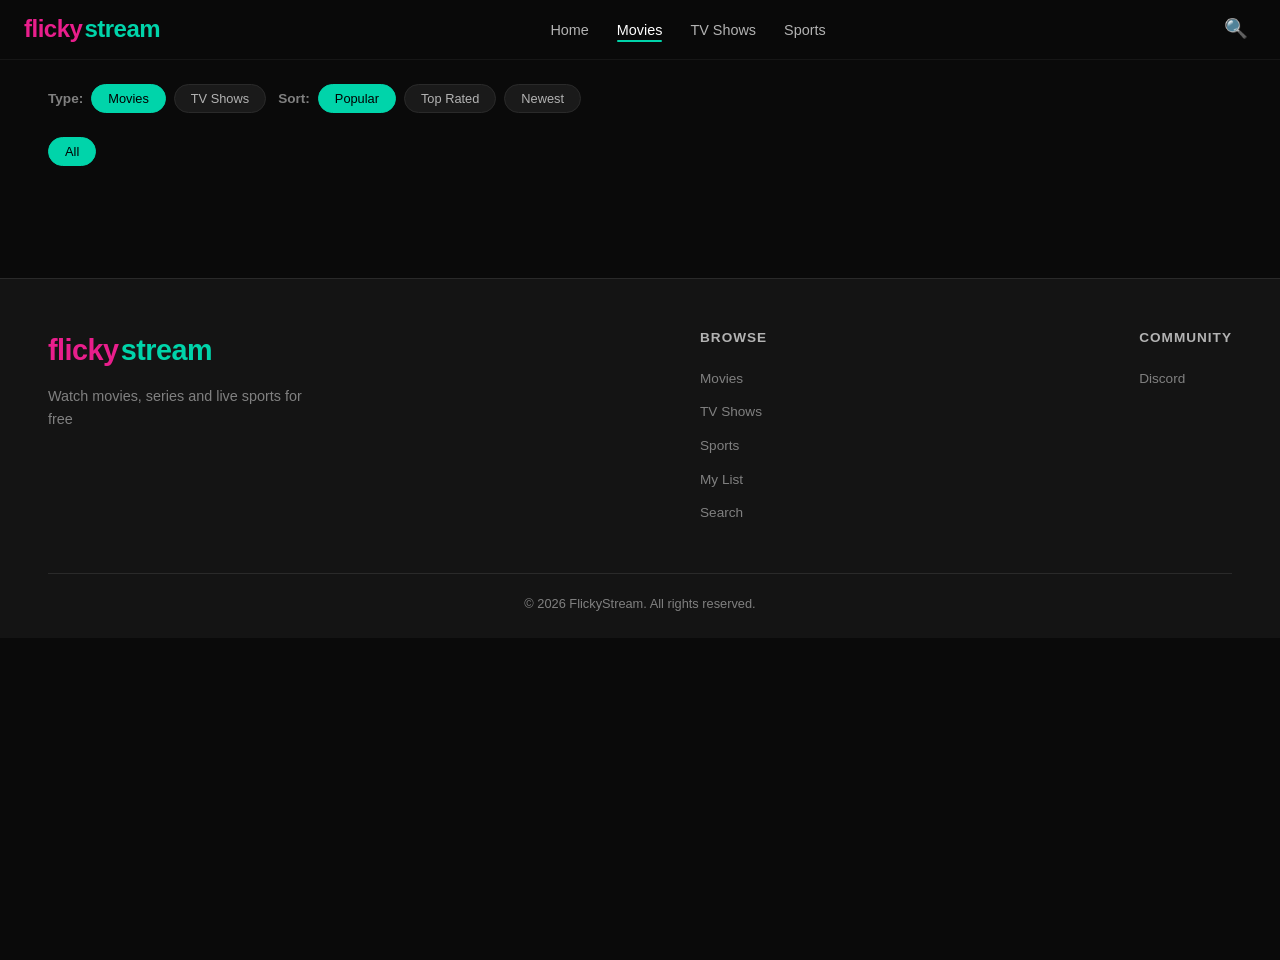
==== browse.html @ bab7703d "🎬 Initial commit: FlickyStream clone - Homepage with 27+ content carousels - Detail page with cast, " ====
<!DOCTYPE html>
<html lang="en">
<head>
  <meta charset="UTF-8">
  <meta name="viewport" content="width=device-width, initial-scale=1.0">
  <title>Browse - FlickyStream</title>
  <link rel="stylesheet" href="css/style.css">
</head>
<body>
  <!-- Navbar injected by app.js -->

  <main>
    <div class="browse-container">
      <div class="browse-filters" id="browseFilters">
        <div class="filter-group">
          <span class="filter-label">Type:</span>
          <button class="filter-btn active" data-type="movie">Movies</button>
          <button class="filter-btn" data-type="tv">TV Shows</button>
        </div>
        <div class="filter-group">
          <span class="filter-label">Sort:</span>
          <button class="filter-btn active" data-sort="popularity.desc">Popular</button>
          <button class="filter-btn" data-sort="vote_average.desc">Top Rated</button>
          <button class="filter-btn" data-sort="primary_release_date.desc">Newest</button>
        </div>
      </div>

      <div class="genre-pills" id="genrePills"></div>

      <div class="browse-grid" id="browseGrid"></div>

      <button class="load-more" id="loadMoreBtn">Load More</button>
    </div>
  </main>

  <!-- Footer injected by app.js -->

  <script src="js/api.js"></script>
  <script src="js/app.js"></script>
  <script src="js/browse.js"></script>
</body>
</html>
---- css/style.css ----
/* ===== FlickyStream Clone - Main Stylesheet ===== */

:root {
  --bg-primary: #0a0a0a;
  --bg-secondary: #141414;
  --bg-card: #1a1a1a;
  --bg-hover: #252525;
  --bg-nav: rgba(10, 10, 10, 0.95);
  --text-primary: #ffffff;
  --text-secondary: #b3b3b3;
  --text-muted: #808080;
  --accent-pink: #e91e8c;
  --accent-teal: #00d4aa;
  --accent-blue: #4fc3f7;
  --star-bg: #1a237e;
  --star-color: #ffd700;
  --rating-bg: #2962ff;
  --border-color: #2a2a2a;
  --shadow: 0 4px 20px rgba(0,0,0,0.5);
  --radius: 8px;
  --radius-lg: 12px;
  --transition: 0.3s ease;
  --nav-height: 60px;
}

* {
  margin: 0;
  padding: 0;
  box-sizing: border-box;
}

html {
  scroll-behavior: smooth;
}

body {
  font-family: 'Segoe UI', -apple-system, BlinkMacSystemFont, 'Helvetica Neue', Arial, sans-serif;
  background: var(--bg-primary);
  color: var(--text-primary);
  line-height: 1.6;
  min-height: 100vh;
  overflow-x: hidden;
}

a {
  color: inherit;
  text-decoration: none;
}

img {
  max-width: 100%;
  display: block;
}

button {
  cursor: pointer;
  border: none;
  outline: none;
  font-family: inherit;
}

/* Scrollbar */
::-webkit-scrollbar { width: 6px; height: 6px; }
::-webkit-scrollbar-track { background: transparent; }
::-webkit-scrollbar-thumb { background: #333; border-radius: 3px; }
::-webkit-scrollbar-thumb:hover { background: #555; }

/* ===== NAVIGATION ===== */
.navbar {
  position: fixed;
  top: 0;
  left: 0;
  right: 0;
  height: var(--nav-height);
  background: var(--bg-nav);
  backdrop-filter: blur(10px);
  z-index: 1000;
  display: flex;
  align-items: center;
  justify-content: space-between;
  padding: 0 24px;
  border-bottom: 1px solid rgba(255,255,255,0.05);
}

.nav-logo {
  display: flex;
  align-items: center;
  gap: 2px;
  font-size: 1.5rem;
  font-weight: 800;
  letter-spacing: -0.5px;
}

.nav-logo .flicky { color: var(--accent-pink); }
.nav-logo .stream { color: var(--accent-teal); }

.nav-links {
  display: flex;
  align-items: center;
  gap: 28px;
  list-style: none;
}

.nav-links a {
  color: var(--text-secondary);
  font-size: 0.9rem;
  font-weight: 500;
  transition: color var(--transition);
  position: relative;
}

.nav-links a:hover,
.nav-links a.active {
  color: var(--text-primary);
}

.nav-links a.active::after {
  content: '';
  position: absolute;
  bottom: -4px;
  left: 0;
  right: 0;
  height: 2px;
  background: var(--accent-teal);
  border-radius: 1px;
}

.nav-right {
  display: flex;
  align-items: center;
  gap: 16px;
}

.search-btn {
  background: none;
  color: var(--text-secondary);
  font-size: 1.2rem;
  padding: 8px;
  border-radius: 50%;
  transition: all var(--transition);
}

.search-btn:hover {
  color: var(--text-primary);
  background: rgba(255,255,255,0.1);
}

.mobile-menu-btn {
  display: none;
  background: none;
  color: var(--text-primary);
  font-size: 1.5rem;
  padding: 8px;
}

/* ===== HERO BANNER ===== */
.hero {
  position: relative;
  height: 85vh;
  min-height: 500px;
  max-height: 800px;
  margin-top: var(--nav-height);
  overflow: hidden;
}

.hero-backdrop {
  position: absolute;
  inset: 0;
  background-size: cover;
  background-position: center top;
  background-repeat: no-repeat;
}

.hero-overlay {
  position: absolute;
  inset: 0;
  background: linear-gradient(
    to right,
    rgba(10,10,10,0.95) 0%,
    rgba(10,10,10,0.7) 40%,
    rgba(10,10,10,0.3) 70%,
    rgba(10,10,10,0.1) 100%
  );
}

.hero-overlay::after {
  content: '';
  position: absolute;
  bottom: 0;
  left: 0;
  right: 0;
  height: 200px;
  background: linear-gradient(to top, var(--bg-primary), transparent);
}

.hero-content {
  position: relative;
  z-index: 2;
  height: 100%;
  display: flex;
  flex-direction: column;
  justify-content: center;
  padding: 0 48px;
  max-width: 600px;
}

.hero-badge {
  display: inline-flex;
  align-items: center;
  gap: 6px;
  background: rgba(41, 98, 255, 0.9);
  color: white;
  padding: 4px 12px;
  border-radius: 4px;
  font-size: 0.8rem;
  font-weight: 600;
  width: fit-content;
  margin-bottom: 12px;
}

.hero-badge .star {
  color: var(--star-color);
}

.hero-title {
  font-size: 3rem;
  font-weight: 800;
  line-height: 1.1;
  margin-bottom: 8px;
  text-shadow: 2px 2px 8px rgba(0,0,0,0.5);
}

.hero-meta {
  display: flex;
  align-items: center;
  gap: 12px;
  margin-bottom: 12px;
  font-size: 0.9rem;
  color: var(--text-secondary);
}

.hero-meta .tag {
  background: rgba(255,255,255,0.15);
  padding: 2px 8px;
  border-radius: 3px;
  font-size: 0.75rem;
  font-weight: 600;
  text-transform: uppercase;
}

.hero-genres {
  display: flex;
  flex-wrap: wrap;
  gap: 8px;
  margin-bottom: 16px;
}

.hero-genres .genre-pill {
  background: rgba(255,255,255,0.1);
  padding: 4px 14px;
  border-radius: 20px;
  font-size: 0.8rem;
  color: var(--text-secondary);
  border: 1px solid rgba(255,255,255,0.1);
}

.hero-overview {
  font-size: 0.95rem;
  color: var(--text-secondary);
  line-height: 1.6;
  margin-bottom: 24px;
  display: -webkit-box;
  -webkit-line-clamp: 4;
  -webkit-box-orient: vertical;
  overflow: hidden;
}

.hero-buttons {
  display: flex;
  gap: 12px;
}

.btn {
  display: inline-flex;
  align-items: center;
  gap: 8px;
  padding: 12px 28px;
  border-radius: var(--radius);
  font-size: 0.95rem;
  font-weight: 600;
  transition: all var(--transition);
}

.btn-primary {
  background: var(--accent-teal);
  color: #000;
}

.btn-primary:hover {
  background: #00eabb;
  transform: translateY(-2px);
  box-shadow: 0 4px 15px rgba(0,212,170,0.3);
}

.btn-secondary {
  background: rgba(255,255,255,0.1);
  color: var(--text-primary);
  border: 1px solid rgba(255,255,255,0.2);
}

.btn-secondary:hover {
  background: rgba(255,255,255,0.2);
}

/* ===== CAROUSEL SECTIONS ===== */
.section {
  padding: 20px 0;
}

.section-header {
  display: flex;
  align-items: center;
  justify-content: space-between;
  padding: 0 48px;
  margin-bottom: 12px;
}

.section-title {
  font-size: 1.3rem;
  font-weight: 700;
}

.section-see-all {
  color: var(--accent-teal);
  font-size: 0.85rem;
  font-weight: 500;
  transition: color var(--transition);
}

.section-see-all:hover {
  color: #00eabb;
}

.carousel-wrapper {
  position: relative;
}

.carousel {
  display: flex;
  gap: 12px;
  overflow-x: auto;
  scroll-behavior: smooth;
  padding: 8px 48px 16px;
  scrollbar-width: none;
  -ms-overflow-style: none;
}

.carousel::-webkit-scrollbar {
  display: none;
}

.carousel-btn {
  position: absolute;
  top: 50%;
  transform: translateY(-50%);
  width: 44px;
  height: 44px;
  border-radius: 50%;
  background: rgba(0,0,0,0.8);
  color: white;
  font-size: 1.2rem;
  display: flex;
  align-items: center;
  justify-content: center;
  z-index: 10;
  opacity: 0;
  transition: opacity var(--transition);
  border: 1px solid rgba(255,255,255,0.1);
}

.carousel-wrapper:hover .carousel-btn {
  opacity: 1;
}

.carousel-btn:hover {
  background: rgba(0,0,0,0.95);
}

.carousel-btn.prev { left: 12px; }
.carousel-btn.next { right: 12px; }

/* ===== CARD STYLES ===== */
.card {
  flex: 0 0 180px;
  cursor: pointer;
  transition: transform var(--transition);
  position: relative;
}

.card:hover {
  transform: scale(1.05);
  z-index: 5;
}

.card-poster {
  position: relative;
  width: 100%;
  aspect-ratio: 2/3;
  border-radius: var(--radius);
  overflow: hidden;
  background: var(--bg-card);
}

.card-poster img {
  width: 100%;
  height: 100%;
  object-fit: cover;
  transition: opacity var(--transition);
}

.card-poster img[data-src] {
  opacity: 0;
}

.card-poster img.loaded {
  opacity: 1;
}

.card-rating {
  position: absolute;
  top: 8px;
  right: 8px;
  background: var(--rating-bg);
  color: white;
  padding: 3px 8px;
  border-radius: 4px;
  font-size: 0.75rem;
  font-weight: 700;
  display: flex;
  align-items: center;
  gap: 3px;
}

.card-rating .star {
  color: var(--star-color);
  font-size: 0.7rem;
}

.card-type {
  position: absolute;
  bottom: 8px;
  left: 8px;
  background: rgba(0,0,0,0.75);
  color: var(--text-secondary);
  padding: 2px 8px;
  border-radius: 3px;
  font-size: 0.7rem;
  font-weight: 600;
  text-transform: uppercase;
  backdrop-filter: blur(4px);
}

.card-info {
  padding: 8px 2px;
}

.card-title {
  font-size: 0.85rem;
  font-weight: 600;
  white-space: nowrap;
  overflow: hidden;
  text-overflow: ellipsis;
  margin-bottom: 2px;
}

.card-year {
  font-size: 0.75rem;
  color: var(--text-muted);
}

/* ===== FOOTER ===== */
.footer {
  background: var(--bg-secondary);
  border-top: 1px solid var(--border-color);
  padding: 48px 48px 24px;
  margin-top: 40px;
}

.footer-top {
  display: flex;
  justify-content: space-between;
  flex-wrap: wrap;
  gap: 40px;
  margin-bottom: 40px;
}

.footer-brand .nav-logo {
  font-size: 1.8rem;
  margin-bottom: 12px;
}

.footer-tagline {
  color: var(--text-muted);
  font-size: 0.9rem;
  max-width: 280px;
}

.footer-col h4 {
  font-size: 0.85rem;
  font-weight: 700;
  text-transform: uppercase;
  letter-spacing: 1px;
  margin-bottom: 16px;
  color: var(--text-secondary);
}

.footer-col ul {
  list-style: none;
}

.footer-col ul li {
  margin-bottom: 8px;
}

.footer-col ul li a {
  color: var(--text-muted);
  font-size: 0.85rem;
  transition: color var(--transition);
}

.footer-col ul li a:hover {
  color: var(--text-primary);
}

.footer-bottom {
  border-top: 1px solid var(--border-color);
  padding-top: 20px;
  text-align: center;
  color: var(--text-muted);
  font-size: 0.8rem;
}

/* ===== DETAIL PAGE ===== */
.detail-hero {
  position: relative;
  min-height: 70vh;
  margin-top: var(--nav-height);
}

.detail-backdrop {
  position: absolute;
  inset: 0;
  background-size: cover;
  background-position: center top;
}

.detail-overlay {
  position: absolute;
  inset: 0;
  background: linear-gradient(to top, var(--bg-primary) 0%, rgba(10,10,10,0.6) 50%, rgba(10,10,10,0.8) 100%);
}

.detail-content {
  position: relative;
  z-index: 2;
  display: flex;
  gap: 32px;
  padding: 60px 48px 40px;
  max-width: 1200px;
  margin: 0 auto;
}

.detail-poster {
  flex: 0 0 250px;
}

.detail-poster img {
  width: 250px;
  border-radius: var(--radius-lg);
  box-shadow: var(--shadow);
}

.detail-info {
  flex: 1;
  padding-top: 40px;
}

.detail-type {
  display: inline-block;
  background: var(--accent-teal);
  color: #000;
  padding: 3px 12px;
  border-radius: 3px;
  font-size: 0.75rem;
  font-weight: 700;
  text-transform: uppercase;
  margin-bottom: 12px;
}

.detail-title {
  font-size: 2.5rem;
  font-weight: 800;
  line-height: 1.1;
  margin-bottom: 8px;
}

.detail-tagline {
  color: var(--text-muted);
  font-style: italic;
  font-size: 1rem;
  margin-bottom: 16px;
}

.detail-meta {
  display: flex;
  align-items: center;
  gap: 16px;
  margin-bottom: 16px;
  flex-wrap: wrap;
}

.detail-meta .rating-badge {
  display: inline-flex;
  align-items: center;
  gap: 5px;
  background: var(--rating-bg);
  padding: 5px 12px;
  border-radius: 4px;
  font-weight: 700;
  font-size: 0.9rem;
}

.detail-meta .rating-badge .star { color: var(--star-color); }

.detail-meta .meta-item {
  color: var(--text-secondary);
  font-size: 0.9rem;
}

.detail-genres {
  display: flex;
  flex-wrap: wrap;
  gap: 8px;
  margin-bottom: 20px;
}

.detail-genres .genre-pill {
  background: rgba(255,255,255,0.1);
  padding: 5px 16px;
  border-radius: 20px;
  font-size: 0.85rem;
  color: var(--text-secondary);
  border: 1px solid rgba(255,255,255,0.1);
  transition: all var(--transition);
}

.detail-genres .genre-pill:hover {
  background: rgba(255,255,255,0.15);
  color: var(--text-primary);
}

.detail-description {
  color: var(--text-secondary);
  font-size: 0.95rem;
  line-height: 1.7;
  margin-bottom: 24px;
  max-width: 650px;
}

.detail-actions {
  display: flex;
  gap: 12px;
  margin-bottom: 32px;
}

/* Cast Section */
.cast-section {
  padding: 24px 48px;
  max-width: 1200px;
  margin: 0 auto;
}

.cast-section h3 {
  font-size: 1.2rem;
  font-weight: 700;
  margin-bottom: 16px;
}

.cast-carousel {
  display: flex;
  gap: 16px;
  overflow-x: auto;
  scrollbar-width: none;
  padding-bottom: 8px;
}

.cast-carousel::-webkit-scrollbar { display: none; }

.cast-card {
  flex: 0 0 120px;
  text-align: center;
}

.cast-card img {
  width: 100px;
  height: 100px;
  border-radius: 50%;
  object-fit: cover;
  margin: 0 auto 8px;
  border: 2px solid var(--border-color);
  background: var(--bg-card);
}

.cast-card .cast-name {
  font-size: 0.8rem;
  font-weight: 600;
  white-space: nowrap;
  overflow: hidden;
  text-overflow: ellipsis;
}

.cast-card .cast-role {
  font-size: 0.7rem;
  color: var(--text-muted);
  white-space: nowrap;
  overflow: hidden;
  text-overflow: ellipsis;
}

/* Similar Section */
.similar-section {
  padding: 24px 48px 48px;
  max-width: 1200px;
  margin: 0 auto;
}

/* Season/Episode Selector */
.season-selector {
  padding: 24px 48px;
  max-width: 1200px;
  margin: 0 auto;
}

.season-selector h3 {
  font-size: 1.2rem;
  font-weight: 700;
  margin-bottom: 16px;
}

.season-tabs {
  display: flex;
  gap: 8px;
  margin-bottom: 16px;
  overflow-x: auto;
  scrollbar-width: none;
}

.season-tabs::-webkit-scrollbar { display: none; }

.season-tab {
  padding: 8px 20px;
  border-radius: var(--radius);
  background: var(--bg-card);
  color: var(--text-secondary);
  font-size: 0.85rem;
  font-weight: 600;
  white-space: nowrap;
  transition: all var(--transition);
  border: 1px solid var(--border-color);
}

.season-tab.active,
.season-tab:hover {
  background: var(--accent-teal);
  color: #000;
  border-color: var(--accent-teal);
}

.episode-list {
  display: flex;
  flex-direction: column;
  gap: 12px;
}

.episode-card {
  display: flex;
  gap: 16px;
  background: var(--bg-card);
  border-radius: var(--radius);
  overflow: hidden;
  padding: 12px;
  transition: background var(--transition);
  cursor: pointer;
}

.episode-card:hover {
  background: var(--bg-hover);
}

.episode-thumb {
  flex: 0 0 160px;
  aspect-ratio: 16/9;
  border-radius: var(--radius);
  overflow: hidden;
  background: var(--bg-secondary);
}

.episode-thumb img {
  width: 100%;
  height: 100%;
  object-fit: cover;
}

.episode-info {
  flex: 1;
}

.episode-number {
  font-size: 0.75rem;
  color: var(--accent-teal);
  font-weight: 600;
  margin-bottom: 4px;
}

.episode-title {
  font-size: 0.95rem;
  font-weight: 600;
  margin-bottom: 6px;
}

.episode-desc {
  font-size: 0.8rem;
  color: var(--text-muted);
  display: -webkit-box;
  -webkit-line-clamp: 2;
  -webkit-box-orient: vertical;
  overflow: hidden;
}

/* ===== WATCH PAGE ===== */
.watch-container {
  margin-top: var(--nav-height);
}

.player-wrapper {
  position: relative;
  width: 100%;
  aspect-ratio: 16/9;
  background: #000;
  max-height: 75vh;
}

.player-wrapper iframe,
.player-wrapper video {
  width: 100%;
  height: 100%;
  border: none;
}

.player-placeholder {
  position: absolute;
  inset: 0;
  display: flex;
  flex-direction: column;
  align-items: center;
  justify-content: center;
  background: linear-gradient(135deg, #0a0a0a, #1a1a2e);
  color: var(--text-muted);
}

.player-placeholder .play-icon {
  font-size: 4rem;
  margin-bottom: 16px;
  color: var(--accent-teal);
}

.watch-info {
  padding: 24px 48px;
  max-width: 1200px;
  margin: 0 auto;
}

.watch-title {
  font-size: 1.5rem;
  font-weight: 700;
  margin-bottom: 8px;
}

.watch-meta {
  display: flex;
  gap: 16px;
  color: var(--text-secondary);
  font-size: 0.9rem;
  margin-bottom: 16px;
}

/* Settings Panel */
.settings-panel {
  background: var(--bg-secondary);
  border-radius: var(--radius-lg);
  padding: 24px;
  margin: 24px 48px;
  max-width: 1200px;
  margin-left: auto;
  margin-right: auto;
}

.settings-panel h3 {
  font-size: 1.1rem;
  font-weight: 700;
  margin-bottom: 16px;
}

.settings-grid {
  display: grid;
  grid-template-columns: repeat(auto-fill, minmax(200px, 1fr));
  gap: 16px;
}

.setting-item {
  display: flex;
  flex-direction: column;
  gap: 6px;
}

.setting-item label {
  font-size: 0.8rem;
  color: var(--text-muted);
  font-weight: 600;
  text-transform: uppercase;
  letter-spacing: 0.5px;
}

.setting-item select,
.setting-item input {
  background: var(--bg-card);
  border: 1px solid var(--border-color);
  color: var(--text-primary);
  padding: 8px 12px;
  border-radius: var(--radius);
  font-size: 0.85rem;
}

.setting-item select:focus,
.setting-item input:focus {
  border-color: var(--accent-teal);
  outline: none;
}

.toggle-switch {
  display: flex;
  align-items: center;
  gap: 10px;
  cursor: pointer;
}

.toggle-switch input[type="checkbox"] {
  appearance: none;
  width: 40px;
  height: 22px;
  background: var(--bg-card);
  border-radius: 11px;
  position: relative;
  cursor: pointer;
  transition: background var(--transition);
  border: 1px solid var(--border-color);
}

.toggle-switch input[type="checkbox"]::after {
  content: '';
  position: absolute;
  width: 16px;
  height: 16px;
  border-radius: 50%;
  background: var(--text-muted);
  top: 2px;
  left: 2px;
  transition: all var(--transition);
}

.toggle-switch input[type="checkbox"]:checked {
  background: var(--accent-teal);
  border-color: var(--accent-teal);
}

.toggle-switch input[type="checkbox"]:checked::after {
  left: 20px;
  background: #000;
}

.toggle-label {
  font-size: 0.85rem;
  color: var(--text-secondary);
}

/* ===== SEARCH PAGE ===== */
.search-container {
  margin-top: var(--nav-height);
  padding: 40px 48px;
  max-width: 1200px;
  margin-left: auto;
  margin-right: auto;
}

.search-box {
  position: relative;
  margin-bottom: 32px;
}

.search-input {
  width: 100%;
  padding: 16px 24px 16px 52px;
  background: var(--bg-secondary);
  border: 2px solid var(--border-color);
  border-radius: var(--radius-lg);
  color: var(--text-primary);
  font-size: 1.1rem;
  transition: border-color var(--transition);
}

.search-input:focus {
  border-color: var(--accent-teal);
  outline: none;
}

.search-input::placeholder {
  color: var(--text-muted);
}

.search-icon {
  position: absolute;
  left: 18px;
  top: 50%;
  transform: translateY(-50%);
  color: var(--text-muted);
  font-size: 1.1rem;
}

.search-results-grid {
  display: grid;
  grid-template-columns: repeat(auto-fill, minmax(160px, 1fr));
  gap: 20px;
}

.search-title {
  font-size: 1.3rem;
  font-weight: 700;
  margin-bottom: 20px;
}

.no-results {
  text-align: center;
  padding: 60px 0;
  color: var(--text-muted);
}

.no-results .emoji {
  font-size: 3rem;
  margin-bottom: 16px;
}

/* ===== BROWSE PAGE ===== */
.browse-container {
  margin-top: var(--nav-height);
  padding: 24px 48px 48px;
  max-width: 1400px;
  margin-left: auto;
  margin-right: auto;
}

.browse-filters {
  display: flex;
  flex-wrap: wrap;
  gap: 12px;
  margin-bottom: 24px;
  align-items: center;
}

.filter-group {
  display: flex;
  gap: 8px;
  align-items: center;
}

.filter-label {
  font-size: 0.85rem;
  color: var(--text-muted);
  font-weight: 600;
}

.filter-btn {
  padding: 6px 16px;
  border-radius: 20px;
  background: var(--bg-card);
  color: var(--text-secondary);
  font-size: 0.8rem;
  font-weight: 500;
  border: 1px solid var(--border-color);
  transition: all var(--transition);
}

.filter-btn:hover,
.filter-btn.active {
  background: var(--accent-teal);
  color: #000;
  border-color: var(--accent-teal);
}

.genre-pills {
  display: flex;
  flex-wrap: wrap;
  gap: 8px;
  margin-bottom: 24px;
}

.browse-grid {
  display: grid;
  grid-template-columns: repeat(auto-fill, minmax(160px, 1fr));
  gap: 20px;
}

.load-more {
  display: block;
  margin: 32px auto;
  padding: 12px 40px;
  background: var(--bg-card);
  color: var(--text-primary);
  border-radius: var(--radius);
  font-size: 0.9rem;
  font-weight: 600;
  border: 1px solid var(--border-color);
  transition: all var(--transition);
}

.load-more:hover {
  background: var(--accent-teal);
  color: #000;
  border-color: var(--accent-teal);
}

/* ===== MY LIST (LocalStorage) ===== */
.my-list-badge {
  position: absolute;
  top: 8px;
  left: 8px;
  background: var(--accent-pink);
  color: white;
  width: 24px;
  height: 24px;
  border-radius: 50%;
  display: flex;
  align-items: center;
  justify-content: center;
  font-size: 0.7rem;
  font-weight: 700;
  opacity: 0;
  transition: opacity var(--transition);
}

.card:hover .my-list-badge {
  opacity: 1;
}

/* ===== LOADING ===== */
.skeleton {
  background: linear-gradient(90deg, var(--bg-card) 25%, var(--bg-hover) 50%, var(--bg-card) 75%);
  background-size: 200% 100%;
  animation: shimmer 1.5s infinite;
  border-radius: var(--radius);
}

@keyframes shimmer {
  0% { background-position: -200% 0; }
  100% { background-position: 200% 0; }
}

.loading-spinner {
  display: flex;
  justify-content: center;
  padding: 40px;
}

.spinner {
  width: 40px;
  height: 40px;
  border: 3px solid var(--border-color);
  border-top-color: var(--accent-teal);
  border-radius: 50%;
  animation: spin 0.8s linear infinite;
}

@keyframes spin {
  to { transform: rotate(360deg); }
}

/* ===== RESPONSIVE ===== */
@media (max-width: 1024px) {
  .hero-content { padding: 0 32px; }
  .hero-title { font-size: 2.2rem; }
  .section-header { padding: 0 32px; }
  .carousel { padding: 8px 32px 16px; }
  .card { flex: 0 0 150px; }
  .detail-content { padding: 40px 32px; }
  .footer { padding: 40px 32px 20px; }
}

@media (max-width: 768px) {
  .nav-links { display: none; }
  .mobile-menu-btn { display: block; }

  .nav-links.open {
    display: flex;
    flex-direction: column;
    position: absolute;
    top: var(--nav-height);
    left: 0;
    right: 0;
    background: var(--bg-nav);
    padding: 16px 24px;
    gap: 16px;
    border-bottom: 1px solid var(--border-color);
  }

  .hero { height: 65vh; min-height: 400px; }
  .hero-content { padding: 0 20px; max-width: 100%; }
  .hero-title { font-size: 1.8rem; }
  .hero-overview { -webkit-line-clamp: 3; font-size: 0.85rem; }
  .hero-buttons { flex-direction: column; }
  .btn { padding: 10px 20px; font-size: 0.85rem; }

  .section-header { padding: 0 20px; }
  .section-title { font-size: 1.1rem; }
  .carousel { padding: 8px 20px 16px; gap: 10px; }
  .card { flex: 0 0 130px; }
  .card-title { font-size: 0.8rem; }

  .detail-content { flex-direction: column; padding: 20px; align-items: center; text-align: center; }
  .detail-poster img { width: 180px; }
  .detail-info { padding-top: 16px; }
  .detail-title { font-size: 1.6rem; }
  .detail-meta { justify-content: center; }
  .detail-genres { justify-content: center; }
  .detail-actions { justify-content: center; flex-wrap: wrap; }

  .cast-section, .similar-section, .season-selector { padding: 16px 20px; }
  .watch-info { padding: 16px 20px; }
  .settings-panel { margin: 16px 20px; }
  .settings-grid { grid-template-columns: 1fr; }

  .search-container { padding: 20px; }
  .search-results-grid { grid-template-columns: repeat(auto-fill, minmax(130px, 1fr)); gap: 12px; }

  .browse-container { padding: 16px 20px; }
  .browse-grid { grid-template-columns: repeat(auto-fill, minmax(130px, 1fr)); gap: 12px; }

  .footer { padding: 32px 20px 16px; }
  .footer-top { flex-direction: column; gap: 24px; }
}

@media (max-width: 480px) {
  .hero { height: 55vh; }
  .hero-title { font-size: 1.5rem; }
  .card { flex: 0 0 115px; }
  .detail-poster img { width: 150px; }
}

/* Mobile menu overlay */
.mobile-overlay {
  display: none;
  position: fixed;
  inset: 0;
  background: rgba(0,0,0,0.5);
  z-index: 999;
}

.mobile-overlay.show {
  display: block;
}

/* ===== COMMENTS SECTION ===== */
.comments-section {
  padding: 24px 48px;
  max-width: 1200px;
  margin: 0 auto;
}

.comments-section h3 {
  font-size: 1.2rem;
  font-weight: 700;
  margin-bottom: 16px;
}

.comment-box {
  background: var(--bg-card);
  border-radius: var(--radius);
  padding: 16px;
  margin-bottom: 12px;
}

.comment-header {
  display: flex;
  align-items: center;
  gap: 10px;
  margin-bottom: 8px;
}

.comment-avatar {
  width: 32px;
  height: 32px;
  border-radius: 50%;
  background: var(--accent-teal);
  display: flex;
  align-items: center;
  justify-content: center;
  font-size: 0.8rem;
  font-weight: 700;
  color: #000;
}

.comment-user {
  font-size: 0.85rem;
  font-weight: 600;
}

.comment-time {
  font-size: 0.75rem;
  color: var(--text-muted);
}

.comment-text {
  font-size: 0.85rem;
  color: var(--text-secondary);
  line-height: 1.5;
}

/* Utility */
.hidden { display: none !important; }
.text-center { text-align: center; }
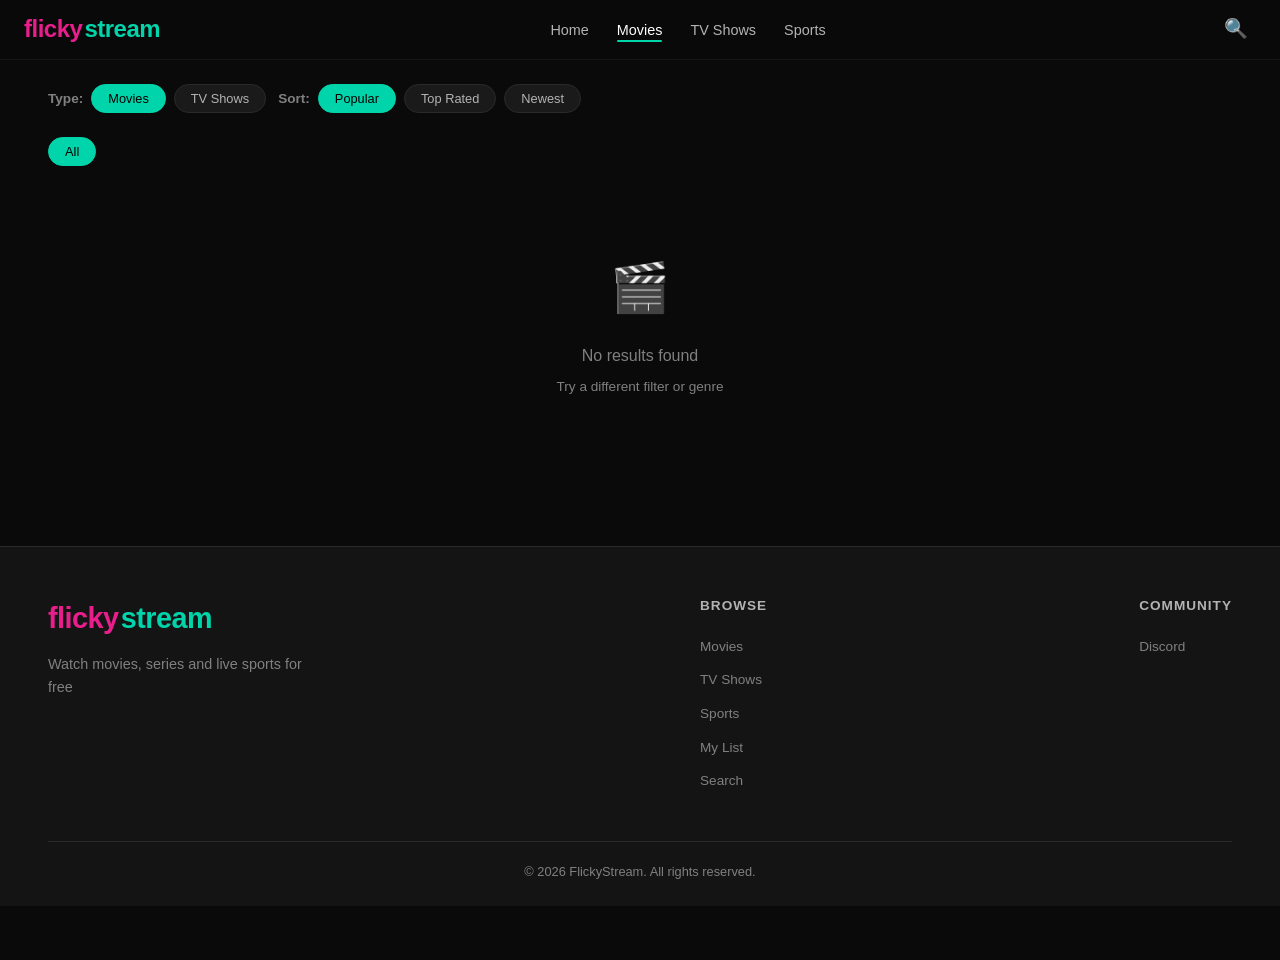
==== commit 87ba8fed: "🔧 Deep dry-run bug fixes Fixed bugs: - XSS: Added esc() helper, escaped all user-generated content i" ====
--- a/browse.html
+++ b/browse.html
@@ -3,12 +3,13 @@
 <head>
   <meta charset="UTF-8">
   <meta name="viewport" content="width=device-width, initial-scale=1.0">
+  <meta name="description" content="Browse movies and TV shows on FlickyStream">
+  <meta name="theme-color" content="#0a0a0a">
+  <link rel="icon" href="favicon.svg" type="image/svg+xml">
   <title>Browse - FlickyStream</title>
   <link rel="stylesheet" href="css/style.css">
 </head>
 <body>
-  <!-- Navbar injected by app.js -->
-
   <main>
     <div class="browse-container">
       <div class="browse-filters" id="browseFilters">
@@ -24,16 +25,11 @@
           <button class="filter-btn" data-sort="primary_release_date.desc">Newest</button>
         </div>
       </div>
-
       <div class="genre-pills" id="genrePills"></div>
-
       <div class="browse-grid" id="browseGrid"></div>
-
       <button class="load-more" id="loadMoreBtn">Load More</button>
     </div>
   </main>
-
-  <!-- Footer injected by app.js -->
 
   <script src="js/api.js"></script>
   <script src="js/app.js"></script>
